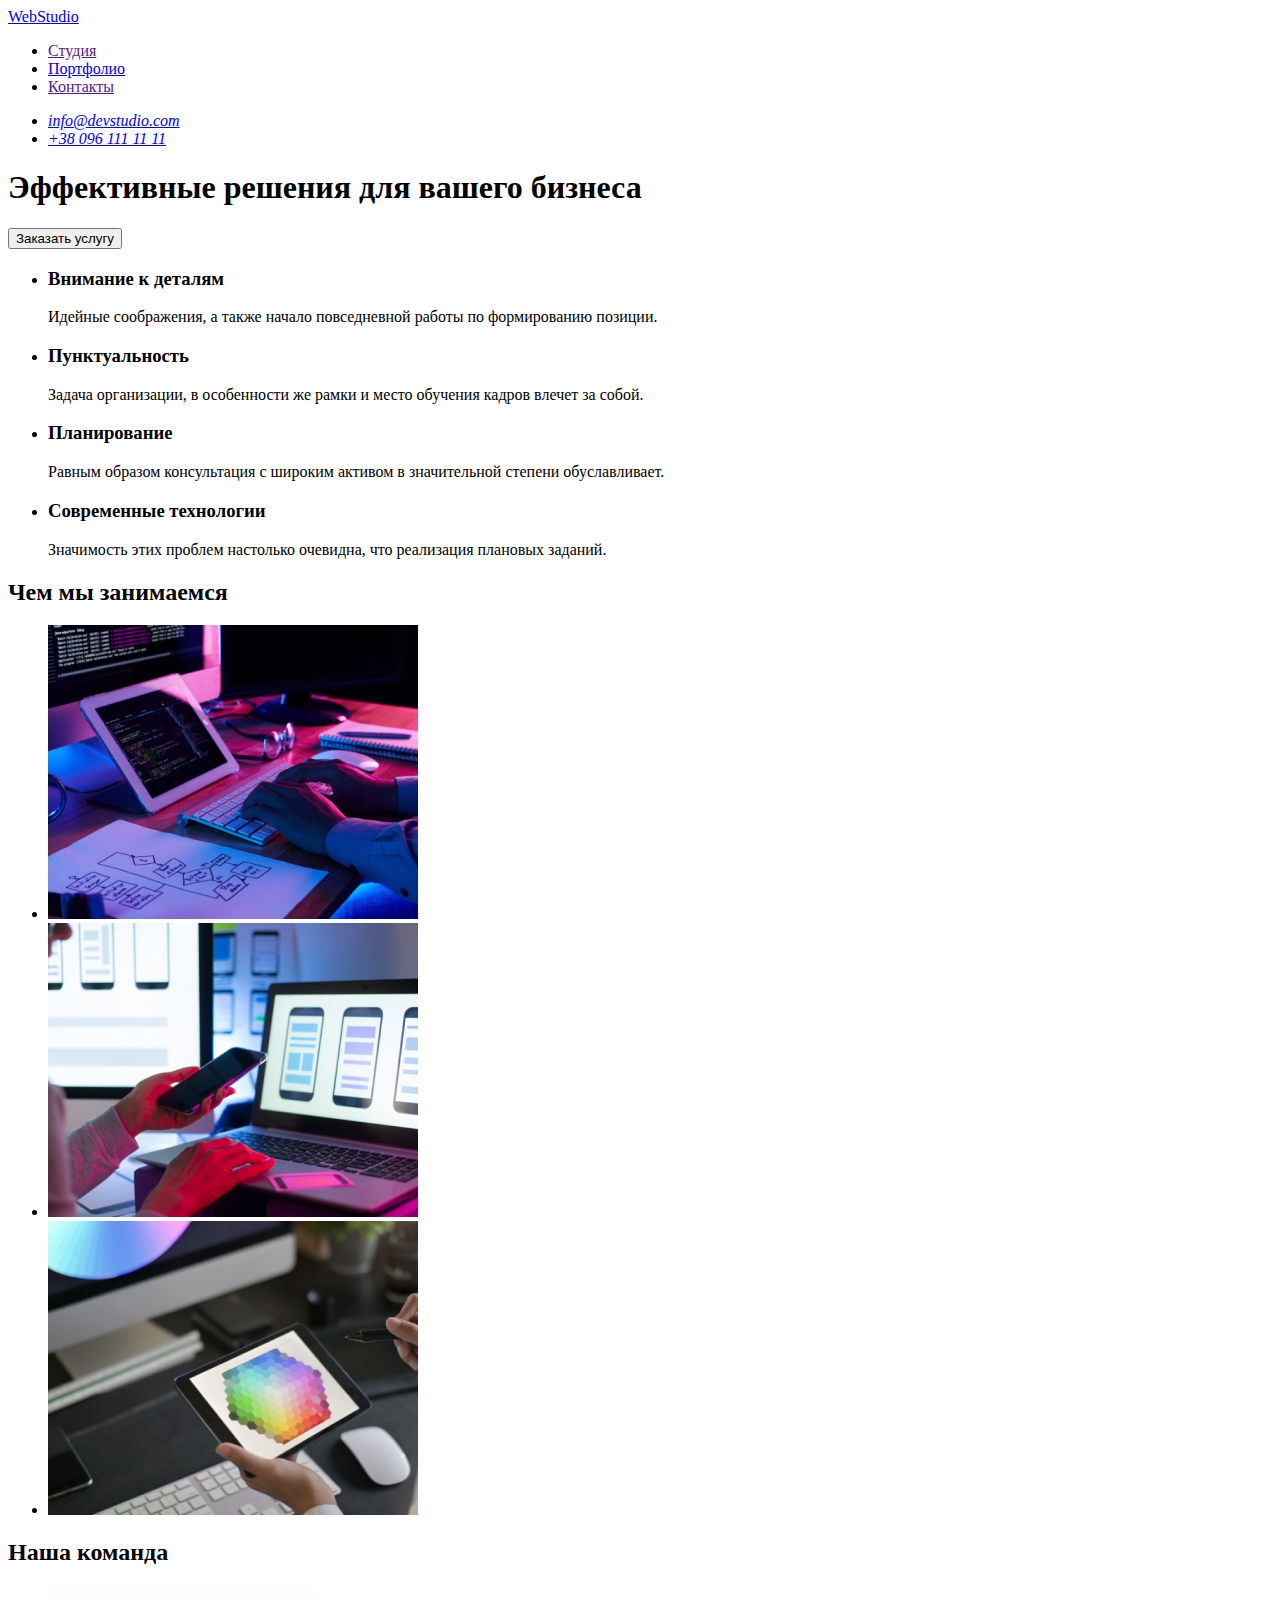
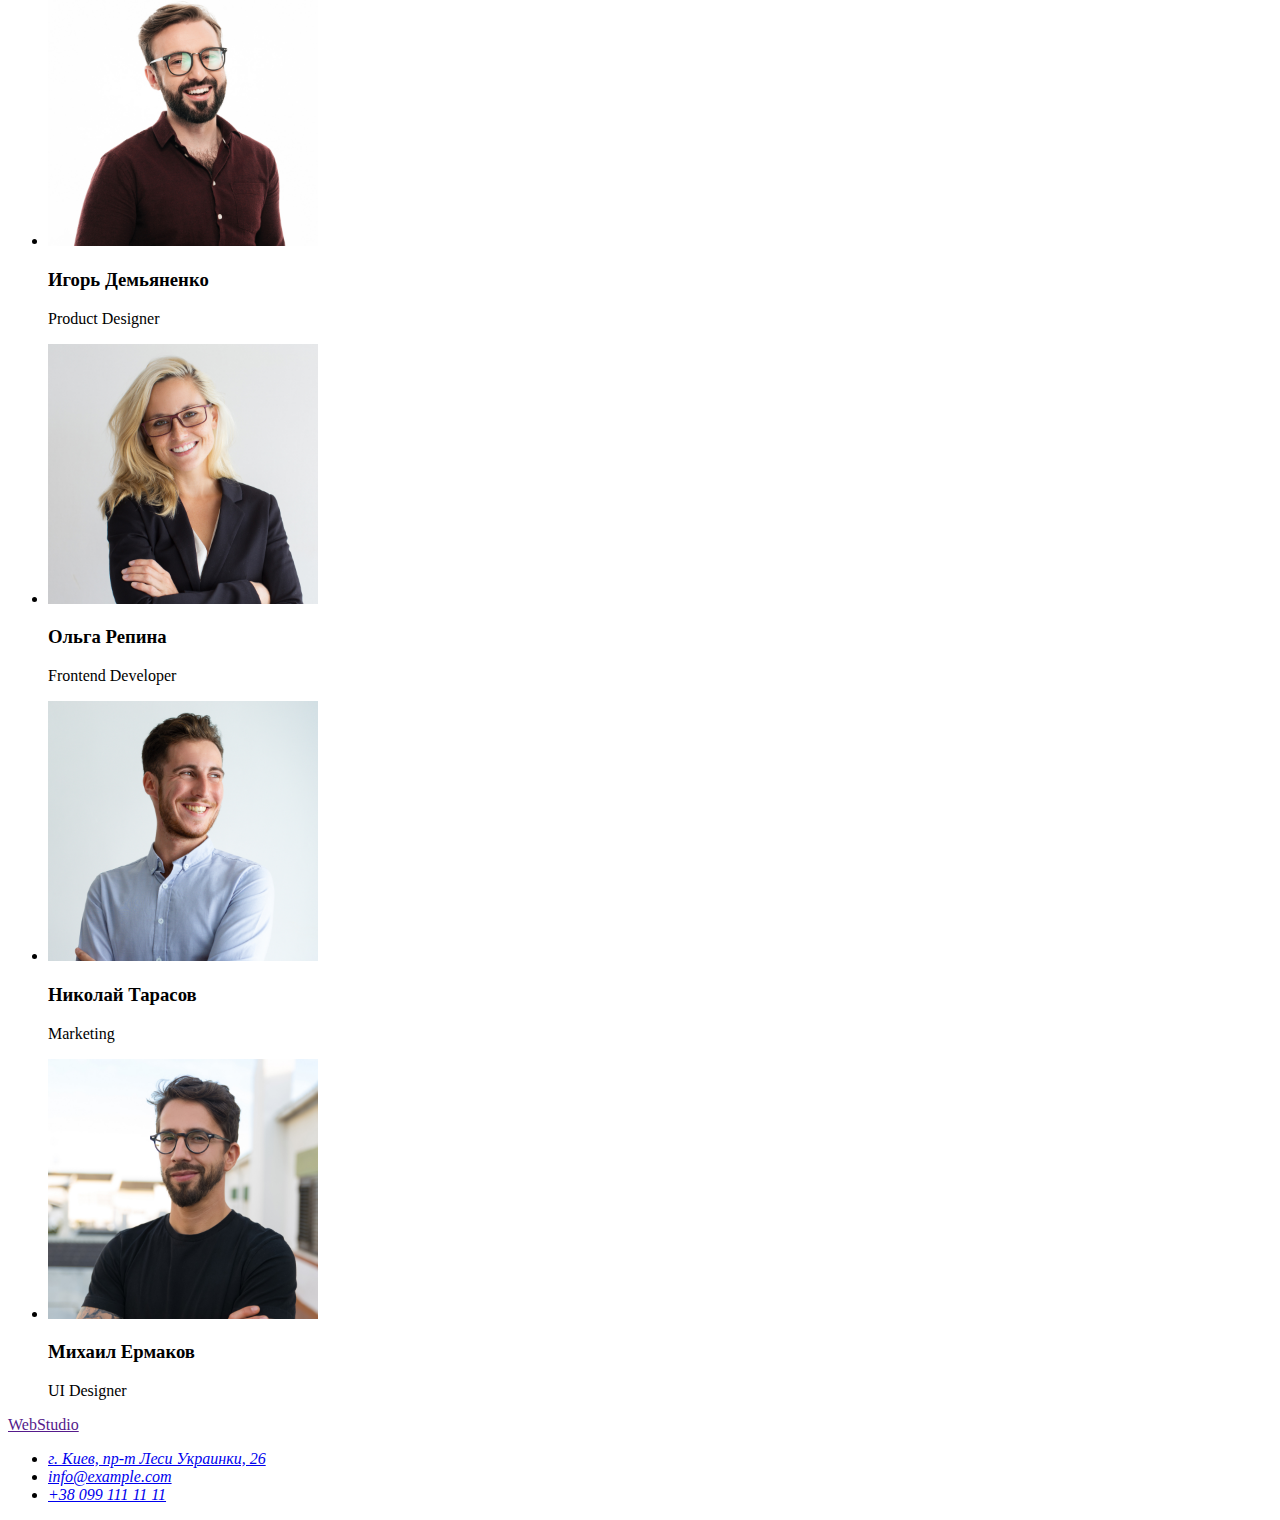
==== index.html @ 6bf0b248 "pазмечает html" ====
<!DOCTYPE html>
<html lang="ru">
  <head>
    <meta charset="UTF-8" />
    <meta name="viewport" content="width=device-width, initial-scale=1.0" />
    <title>Веб Студия</title>
    <link rel="stylesheet" href="./css/styles.css" />
  </head>
  <body>
    <!--HEADER-->
    <!-- Можно ли писать заголовок страницы с пробелом?-->
    <header>
      <nav>
        <a href="./index.html" lang="en">WebStudio</a>
        <ul>
          <li>
            <a href="">Студия</a>
          </li>
          <li>
            <a href="./portfolio.html">Портфолио</a>
          </li>
          <li>
            <a href="">Контакты</a>
          </li>
        </ul>
      </nav>
      <address>
        <ul>
          <li>
            <a href="mailto:info@devstudio.com">info@devstudio.com</a>
          </li>
          <li><a href="tel:+380961111111">+38 096 111 11 11</a></li>
        </ul>
      </address>
    </header>
    <main>
      <!--HERO-->
      <div>
        <h1>Эффективные решения для вашего бизнеса</h1>
        <button type="button">Заказать услугу</button>
      </div>
      <!--ADVANTAGES-->
      <section>
        <h2 hidden>Преимущества</h2>
        <ul>
          <li>
            <h3>Внимание к деталям</h3>
            <p>Идейные соображения, а также начало повседневной работы по формированию позиции.</p>
          </li>
          <li>
            <h3>Пунктуальность</h3>
            <p>
              Задача организации, в особенности же рамки и место обучения кадров влечет за собой.
            </p>
          </li>
          <li>
            <h3>Планирование</h3>
            <p>
              Равным образом консультация с широким активом в значительной степени обуславливает.
            </p>
          </li>
          <li>
            <h3>Современные технологии</h3>
            <p>Значимость этих проблем настолько очевидна, что реализация плановых заданий.</p>
          </li>
        </ul>
      </section>
      <!--What are we doing-->
      <section>
        <h2>Чем мы занимаемся</h2>
        <ul>
          <li>
            <img
              src="./images/img1.jpg"
              alt="Создание проекта на бумаге"
              height="294"
              width="370"
            />
          </li>
          <li><img src="./images/img2.jpg" alt="Реализация проекта" height="294" width="370" /></li>
          <li>
            <img
              src="./images/img3.jpg"
              alt="Проработка деталей проекта"
              height="294"
              width="370"
            />
          </li>
        </ul>
      </section>
      <!--OUR TEAM-->
      <section>
        <h2>Наша команда</h2>
        <ul>
          <li>
            <img
              src="./images/photo-card1.jpg"
              alt="Фото Игоря Демьяненко"
              width="270"
              height="260"
            />
            <h3>Игорь Демьяненко</h3>
            <p lang="en">Product Designer</p>
          </li>
          <li>
            <img src="./images/photo-card2.jpg" alt="Фото Ольги Репиной" height="260" width="270" />
            <h3>Ольга Репина</h3>
            <p lang="en">Frontend Developer</p>
          </li>
          <li>
            <img
              src="./images/photo-card3.jpg"
              alt="Фото Николая Тарасова"
              height="260"
              width="270"
            />
            <h3>Николай Тарасов</h3>
            <p lang="en">Marketing</p>
          </li>
          <li>
            <img
              src="./images/photo-card4.jpg"
              alt="Фото Михаила Ермакова"
              height="260"
              width="270"
            />
            <h3>Михаил Ермаков</h3>
            <p lang="en">UI Designer</p>
          </li>
        </ul>
      </section>
    </main>
    <!--Footer-->
    <footer>
      <a href="" lang="en">WebStudio</a>
      <address>
        <ul>
          <li>
            <a href="https://goo.gl/maps/AMjvVCBeMiwhVF9F8" target="_blank"
              >г. Киев, пр-т Леси Украинки, 26</a
            >
          </li>
          <li><a href="mailto:info@example.com">info@example.com</a></li>
          <li><a href="tel:+380991111111">+38 099 111 11 11</a></li>
        </ul>
      </address>
    </footer>
  </body>
</html>
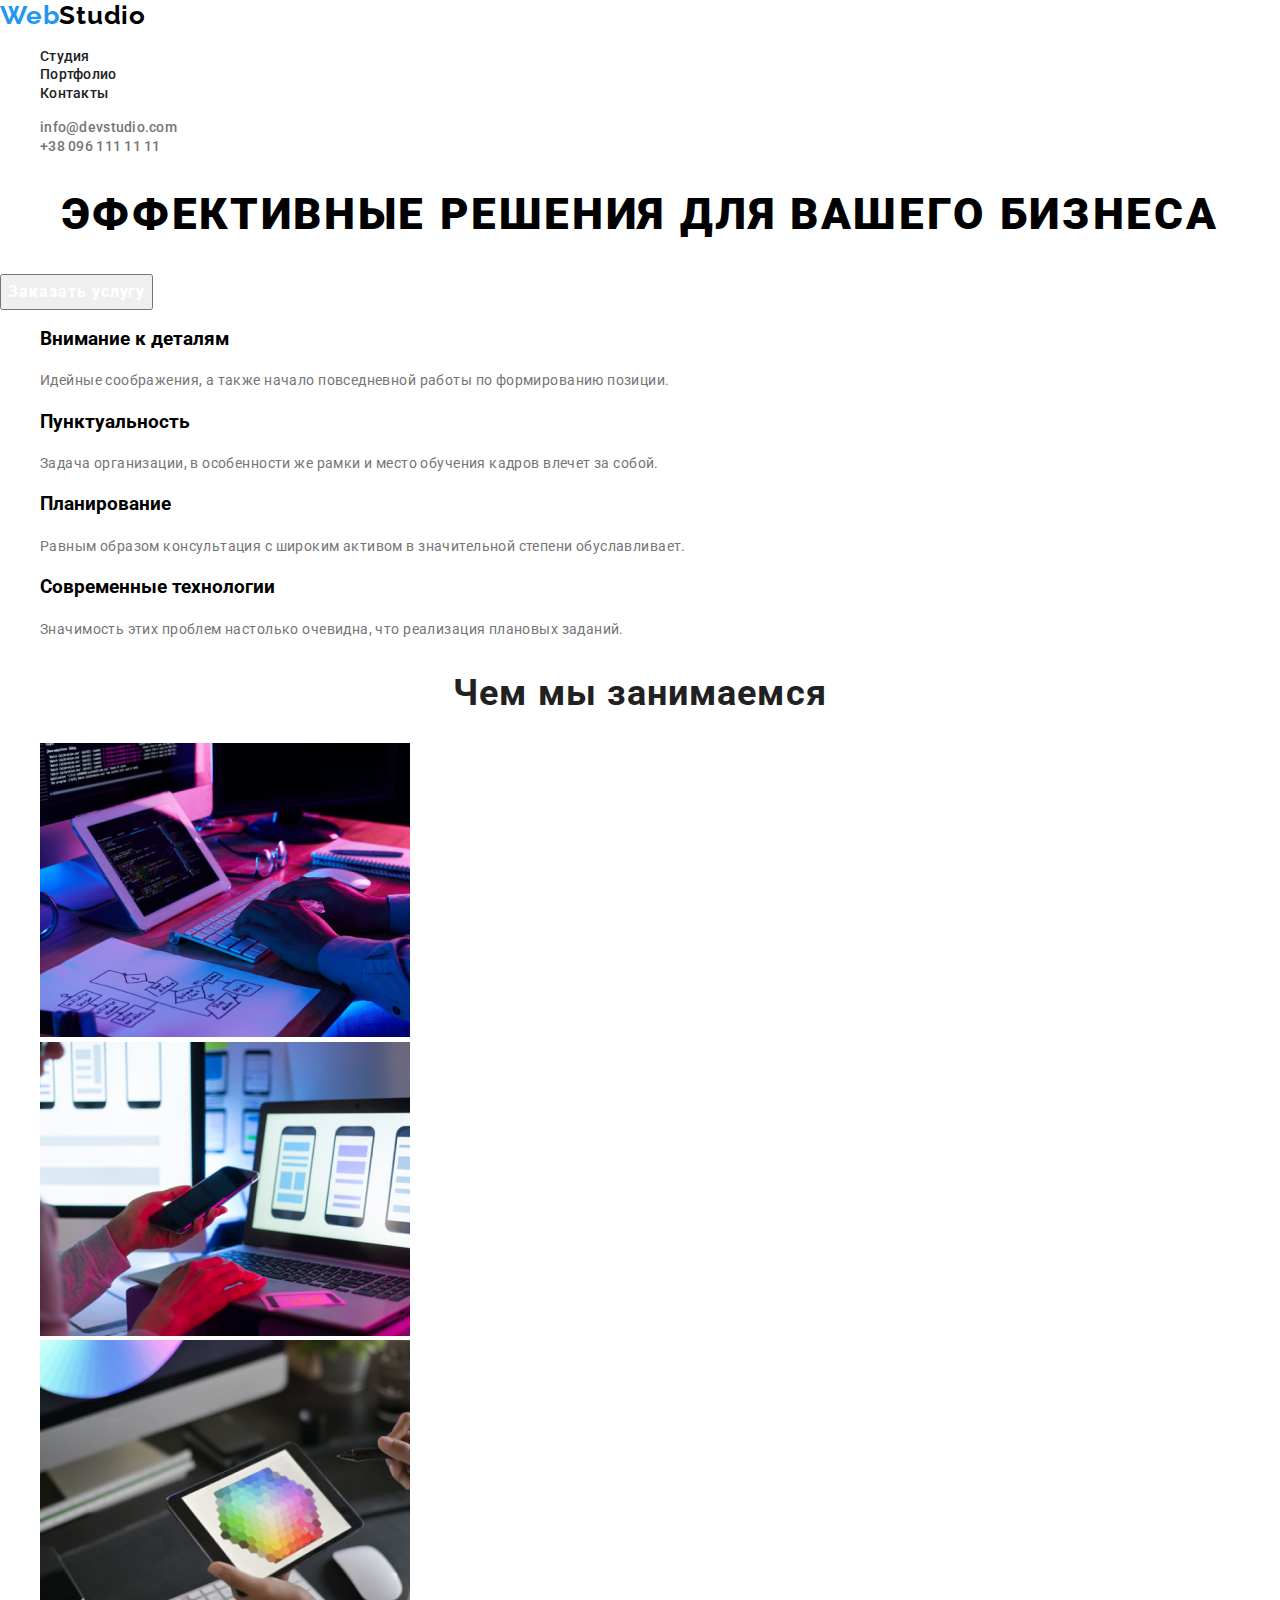
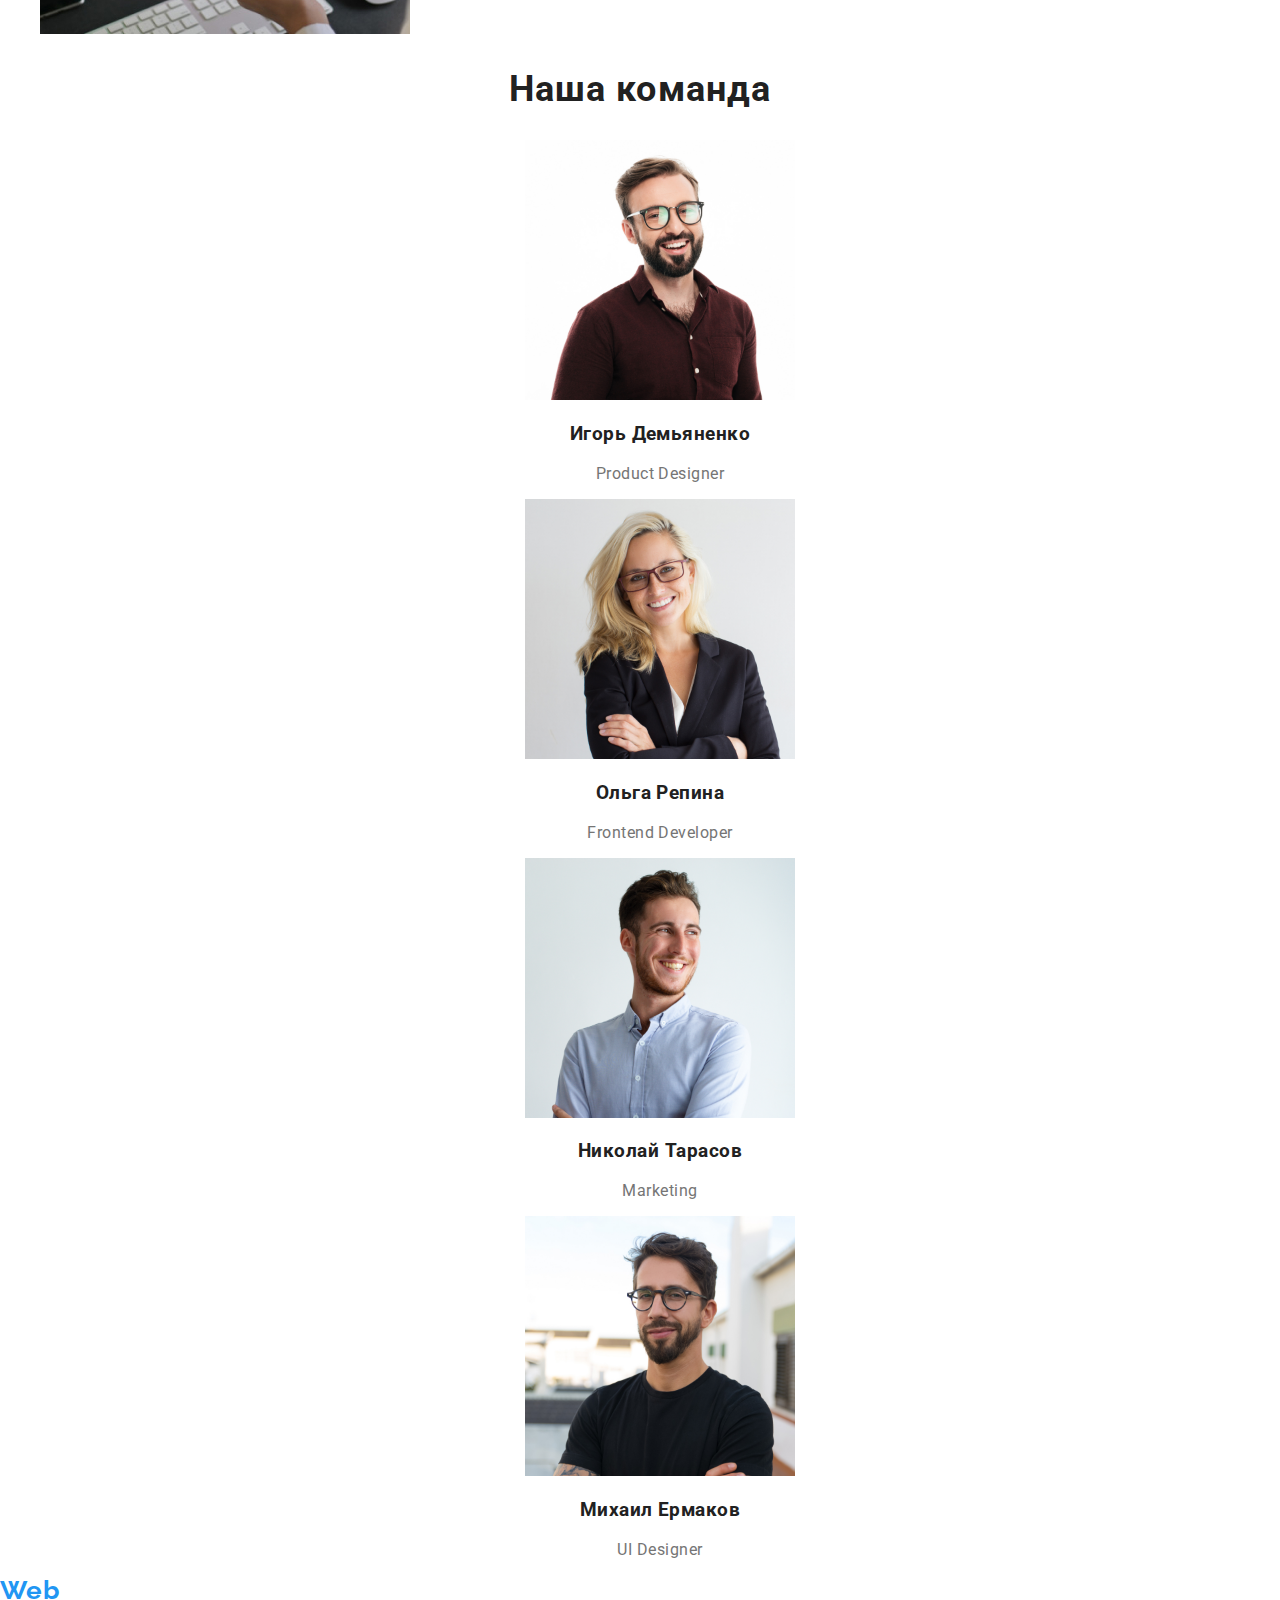
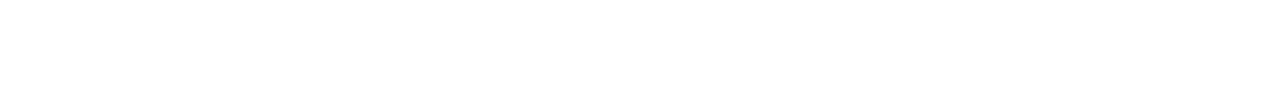
==== commit d5fb26c2: "стилизирует документ с помощью css" ====
--- a/index.html
+++ b/index.html
@@ -4,82 +4,110 @@
     <meta charset="UTF-8" />
     <meta name="viewport" content="width=device-width, initial-scale=1.0" />
     <title>Веб Студия</title>
+    <link
+      rel="stylesheet"
+      href="https://cdnjs.cloudflare.com/ajax/libs/modern-normalize/1.0.0/modern-normalize.css"
+    />
+    <link
+      href="https://fonts.googleapis.com/css2?family=Raleway:wght@700&family=Roboto:wght@400;500;700;900&display=swap"
+      rel="stylesheet"
+    />
     <link rel="stylesheet" href="./css/styles.css" />
   </head>
   <body>
     <!--HEADER-->
     <!-- Можно ли писать заголовок страницы с пробелом?-->
-    <header>
-      <nav>
-        <a href="./index.html" lang="en">WebStudio</a>
-        <ul>
-          <li>
-            <a href="">Студия</a>
+    <header class="header">
+      <nav class="navigation">
+        <a class="logo link logo-color-light-theme" href="./index.html" lang="en">
+          <span class="logo-color">Web</span>Studio</a
+        >
+        <ul class="navigation-list list">
+          <li class="navigation-list-item">
+            <a class="navigation-list-link link" href="">Студия</a>
           </li>
-          <li>
-            <a href="./portfolio.html">Портфолио</a>
+          <li class="navigation-list-item">
+            <a class="navigation-list-link link" href="./portfolio.html">Портфолио</a>
           </li>
-          <li>
-            <a href="">Контакты</a>
+          <li class="navigation-list-item">
+            <a class="navigation-list-link link" href="">Контакты</a>
           </li>
         </ul>
       </nav>
-      <address>
-        <ul>
-          <li>
-            <a href="mailto:info@devstudio.com">info@devstudio.com</a>
+      <address class="address">
+        <ul class="address-list list">
+          <li class="address-list-item">
+            <a class="address-list-link link" href="mailto:info@devstudio.com"
+              >info@devstudio.com</a
+            >
           </li>
-          <li><a href="tel:+380961111111">+38 096 111 11 11</a></li>
+          <li class="address-link-item">
+            <a class="address-list-link link" href="tel:+380961111111">+38 096 111 11 11</a>
+          </li>
         </ul>
       </address>
     </header>
     <main>
       <!--HERO-->
-      <div>
-        <h1>Эффективные решения для вашего бизнеса</h1>
-        <button type="button">Заказать услугу</button>
+      <div class="hero">
+        <h1 class="hero-title">Эффективные решения для вашего бизнеса</h1>
+        <button class="modal-btn" type="button">Заказать услугу</button>
       </div>
       <!--ADVANTAGES-->
-      <section>
+      <section class="advantages">
         <h2 hidden>Преимущества</h2>
-        <ul>
-          <li>
-            <h3>Внимание к деталям</h3>
-            <p>Идейные соображения, а также начало повседневной работы по формированию позиции.</p>
+        <ul class="advantages-list list">
+          <li class="adventages-list-item">
+            <h3 class="adventages-list-title">Внимание к деталям</h3>
+            <p class="adventages-list-description">
+              Идейные соображения, а также начало повседневной работы по формированию позиции.
+            </p>
           </li>
-          <li>
-            <h3>Пунктуальность</h3>
-            <p>
+          <li class="adventages-list-item">
+            <h3 class="adventages-list-title">Пунктуальность</h3>
+            <p class="adventages-list-description">
               Задача организации, в особенности же рамки и место обучения кадров влечет за собой.
             </p>
           </li>
-          <li>
-            <h3>Планирование</h3>
-            <p>
+          <li class="adventages-list-item">
+            <h3 class="adventages-list-title">Планирование</h3>
+            <p class="adventages-list-description">
               Равным образом консультация с широким активом в значительной степени обуславливает.
             </p>
           </li>
-          <li>
-            <h3>Современные технологии</h3>
-            <p>Значимость этих проблем настолько очевидна, что реализация плановых заданий.</p>
+          <li class="adventages-list-item">
+            <h3 class="adventages-list-title">Современные технологии</h3>
+            <p class="adventages-list-description">
+              Значимость этих проблем настолько очевидна, что реализация плановых заданий.
+            </p>
           </li>
         </ul>
       </section>
       <!--What are we doing-->
-      <section>
-        <h2>Чем мы занимаемся</h2>
-        <ul>
-          <li>
+      <section class="examples">
+        <h2 class="title">Чем мы занимаемся</h2>
+        <ul class="examples-list list">
+          <li class="examples-list-item">
             <img
+              class="examples-list-img"
               src="./images/img1.jpg"
               alt="Создание проекта на бумаге"
               height="294"
               width="370"
             />
           </li>
-          <li><img src="./images/img2.jpg" alt="Реализация проекта" height="294" width="370" /></li>
-          <li>
+          <li class="examples-list-item">
             <img
+              class="examples-list-img"
+              src="./images/img2.jpg"
+              alt="Реализация проекта"
+              height="294"
+              width="370"
+            />
+          </li>
+          <li class="examples-list-item">
+            <img
+              class="examples-list-img"
               src="./images/img3.jpg"
               alt="Проработка деталей проекта"
               height="294"
@@ -89,59 +117,81 @@
         </ul>
       </section>
       <!--OUR TEAM-->
-      <section>
-        <h2>Наша команда</h2>
-        <ul>
-          <li>
+      <section class="team">
+        <h2 class="title">Наша команда</h2>
+        <ul class="team-list list">
+          <li class="team-list-item">
             <img
+              class="team-list-img"
               src="./images/photo-card1.jpg"
               alt="Фото Игоря Демьяненко"
               width="270"
               height="260"
             />
-            <h3>Игорь Демьяненко</h3>
-            <p lang="en">Product Designer</p>
+            <h3 class="team-list-title">Игорь Демьяненко</h3>
+            <p class="team-list-description" lang="en">Product Designer</p>
           </li>
-          <li>
-            <img src="./images/photo-card2.jpg" alt="Фото Ольги Репиной" height="260" width="270" />
-            <h3>Ольга Репина</h3>
-            <p lang="en">Frontend Developer</p>
+          <li class="team-list-item">
+            <img
+              class="team-list-img"
+              src="./images/photo-card2.jpg"
+              alt="Фото Ольги Репиной"
+              height="260"
+              width="270"
+            />
+            <h3 class="team-list-title">Ольга Репина</h3>
+            <p class="team-list-description" lang="en">Frontend Developer</p>
           </li>
-          <li>
+          <li class="team-list-item">
             <img
+              class="team-list-img"
               src="./images/photo-card3.jpg"
               alt="Фото Николая Тарасова"
               height="260"
               width="270"
             />
-            <h3>Николай Тарасов</h3>
-            <p lang="en">Marketing</p>
+            <h3 class="team-list-title">Николай Тарасов</h3>
+            <p class="team-list-description" lang="en">Marketing</p>
           </li>
-          <li>
+          <li class="team-list-item">
             <img
+              class="team-list-img"
               src="./images/photo-card4.jpg"
               alt="Фото Михаила Ермакова"
               height="260"
               width="270"
             />
-            <h3>Михаил Ермаков</h3>
-            <p lang="en">UI Designer</p>
+            <h3 class="team-list-title">Михаил Ермаков</h3>
+            <p class="team-list-description" lang="en">UI Designer</p>
           </li>
         </ul>
       </section>
     </main>
     <!--Footer-->
-    <footer>
-      <a href="" lang="en">WebStudio</a>
-      <address>
-        <ul>
-          <li>
-            <a href="https://goo.gl/maps/AMjvVCBeMiwhVF9F8" target="_blank"
+    <footer class="footer">
+      <a class="logo link logo-color-dark-theme" href="./index.html" lang="en">
+        <span class="logo-color">Web</span>Studio</a
+      >
+      <address class="address-footer">
+        <ul class="address-footer-list list">
+          <li class="address-footer-list-item">
+            <a
+              class="address-footer-img link footer-color-address-link"
+              href="https://goo.gl/maps/AMjvVCBeMiwhVF9F8"
+              target="_blank"
               >г. Киев, пр-т Леси Украинки, 26</a
             >
           </li>
-          <li><a href="mailto:info@example.com">info@example.com</a></li>
-          <li><a href="tel:+380991111111">+38 099 111 11 11</a></li>
+          <li class="address-footer-list-item">
+            <a class="navigation-list-link link footer-color-link" href="mailto:info@example.com"
+              >info@example.com</a
+            >
+          </li>
+          <li class="address-footer-list-item">
+            <a class="navigation-list-link link footer-color-link" href="tel:+380991111111"
+              >+38 099 111 11 11</a
+            >
+          </li>
         </ul>
       </address>
     </footer>
--- a/css/styles.css
+++ b/css/styles.css
@@ -0,0 +1,171 @@
+:root {
+  --accent-color: #2196f3;
+  --main-font: "Roboto", sans-serif;
+  --secondary-font: "Raleway", sans-serif;
+  --title-color: #212121;
+  --description-color: #757575;
+  --color-logo-dark-theme: #000000;
+  --footer-color-link: rgba(255, 255, 255, 0.6);
+  --color-modal-btn-address: #ffffff;
+}
+body {
+  font-family: var(--main-font);
+  font-style: normal;
+}
+.list {
+  list-style: none;
+}
+.link {
+  text-decoration: none;
+}
+.address {
+  font-style: normal;
+}
+/*================HEADER================== */
+.logo {
+  font-family: var(--secondary-font);
+  font-weight: 700;
+  font-size: 26px;
+  line-height: 1.192;
+  letter-spacing: 0.03em;
+}
+.logo-color-light-theme,
+.logo-color-light-theme:hover,
+.logo-color-light-theme:focus {
+  color: var(--color-logo-dark-theme);
+}
+.logo-color-dark-theme,
+.logo-color-dark-theme:hover,
+.logo-color-dark-theme:focus {
+  color: var(--color-modal-btn-address);
+}
+.logo-color {
+  color: var(--accent-color);
+}
+.navigation-list-link {
+  font-weight: 500;
+  font-size: 14px;
+  line-height: 1.143;
+  letter-spacing: 0.02em;
+  color: var(--title-color);
+}
+.address-list-link {
+  font-weight: 500;
+  font-size: 14px;
+  line-height: 1.143;
+  letter-spacing: 0.02em;
+  color: var(--description-color);
+}
+
+.navigation-list-link:hover,
+.navigation-list-link:focus {
+  color: var(--accent-color);
+}
+
+.address-list-link:hover,
+.address-list-link:focus {
+  color: var(--accent-color);
+}
+/*================END HEADER================== */
+
+/*================HERO================== */
+.hero-title {
+  font-weight: 900;
+  font-size: 44px;
+  line-height: 1.364;
+  text-align: center;
+  letter-spacing: 0.06em;
+  text-transform: uppercase;
+}
+.modal-btn {
+  font-family: var(--main-font);
+  font-style: normal;
+  font-weight: 700;
+  font-size: 16px;
+  line-height: 1.875;
+  display: flex;
+  align-items: center;
+  text-align: center;
+  letter-spacing: 0.06em;
+  color: var(--color-modal-btn-address);
+}
+/*================END HERO================== */
+
+/*================ADVANTAGES================== */
+.adv-list-title {
+  font-family: var(--main-font);
+  font-style: normal;
+  font-weight: 700;
+  font-size: 14px;
+  line-height: 1.143;
+  letter-spacing: 0.03em;
+  text-transform: uppercase;
+  color: var(--title-color);
+}
+.adventages-list-description {
+  font-weight: 400;
+  font-size: 14px;
+  line-height: 1.714;
+  letter-spacing: 0.03em;
+  color: var(--description-color);
+}
+/*===============END ADVANTAGES================== */
+
+/*=================OUR TEAM====================== */
+.title {
+  font-weight: 700;
+  font-size: 36px;
+  line-height: 1.167;
+  text-align: center;
+  letter-spacing: 0.03em;
+  color: var(--title-color);
+}
+.team-list-item {
+  font-weight: 500;
+  font-size: 16px;
+  line-height: 1.188;
+  text-align: center;
+  letter-spacing: 0.03em;
+  color: var(--title-color);
+}
+.team-list-description {
+  font-weight: normal;
+  font-size: 16px;
+  line-height: 1.188;
+  text-align: center;
+  letter-spacing: 0.03em;
+  color: var(--description-color);
+}
+/*===============END OUR TEAM===================== */
+
+/*=================FOOTER====================== */
+.footer-color-link {
+  color: var(--footer-color-link);
+}
+.footer-color-address-link {
+  color: var(--color-modal-btn-address);
+}
+.footer-color-address-link:hover,
+.footer-color-address-link:focus {
+  color: var(--accent-color);
+}
+/*=================END FOOTER====================== */
+
+/*=================PORTFOLIO====================== */
+.navigation-list-link-portfolio,
+.navigation-list-link-portfolio:hover {
+  color: var(--accent-color);
+}
+.tabs-list-link {
+  font-weight: 500;
+  font-size: 16px;
+  line-height: 1.625;
+  text-align: center;
+  letter-spacing: 0.03em;
+  color: var(--title-color);
+}
+.tabs-list-link:hover,
+.tabs-link-link:focus {
+  color: var(--color-modal-btn-address);
+}
+/*===============END PORTFOLIO==================== */
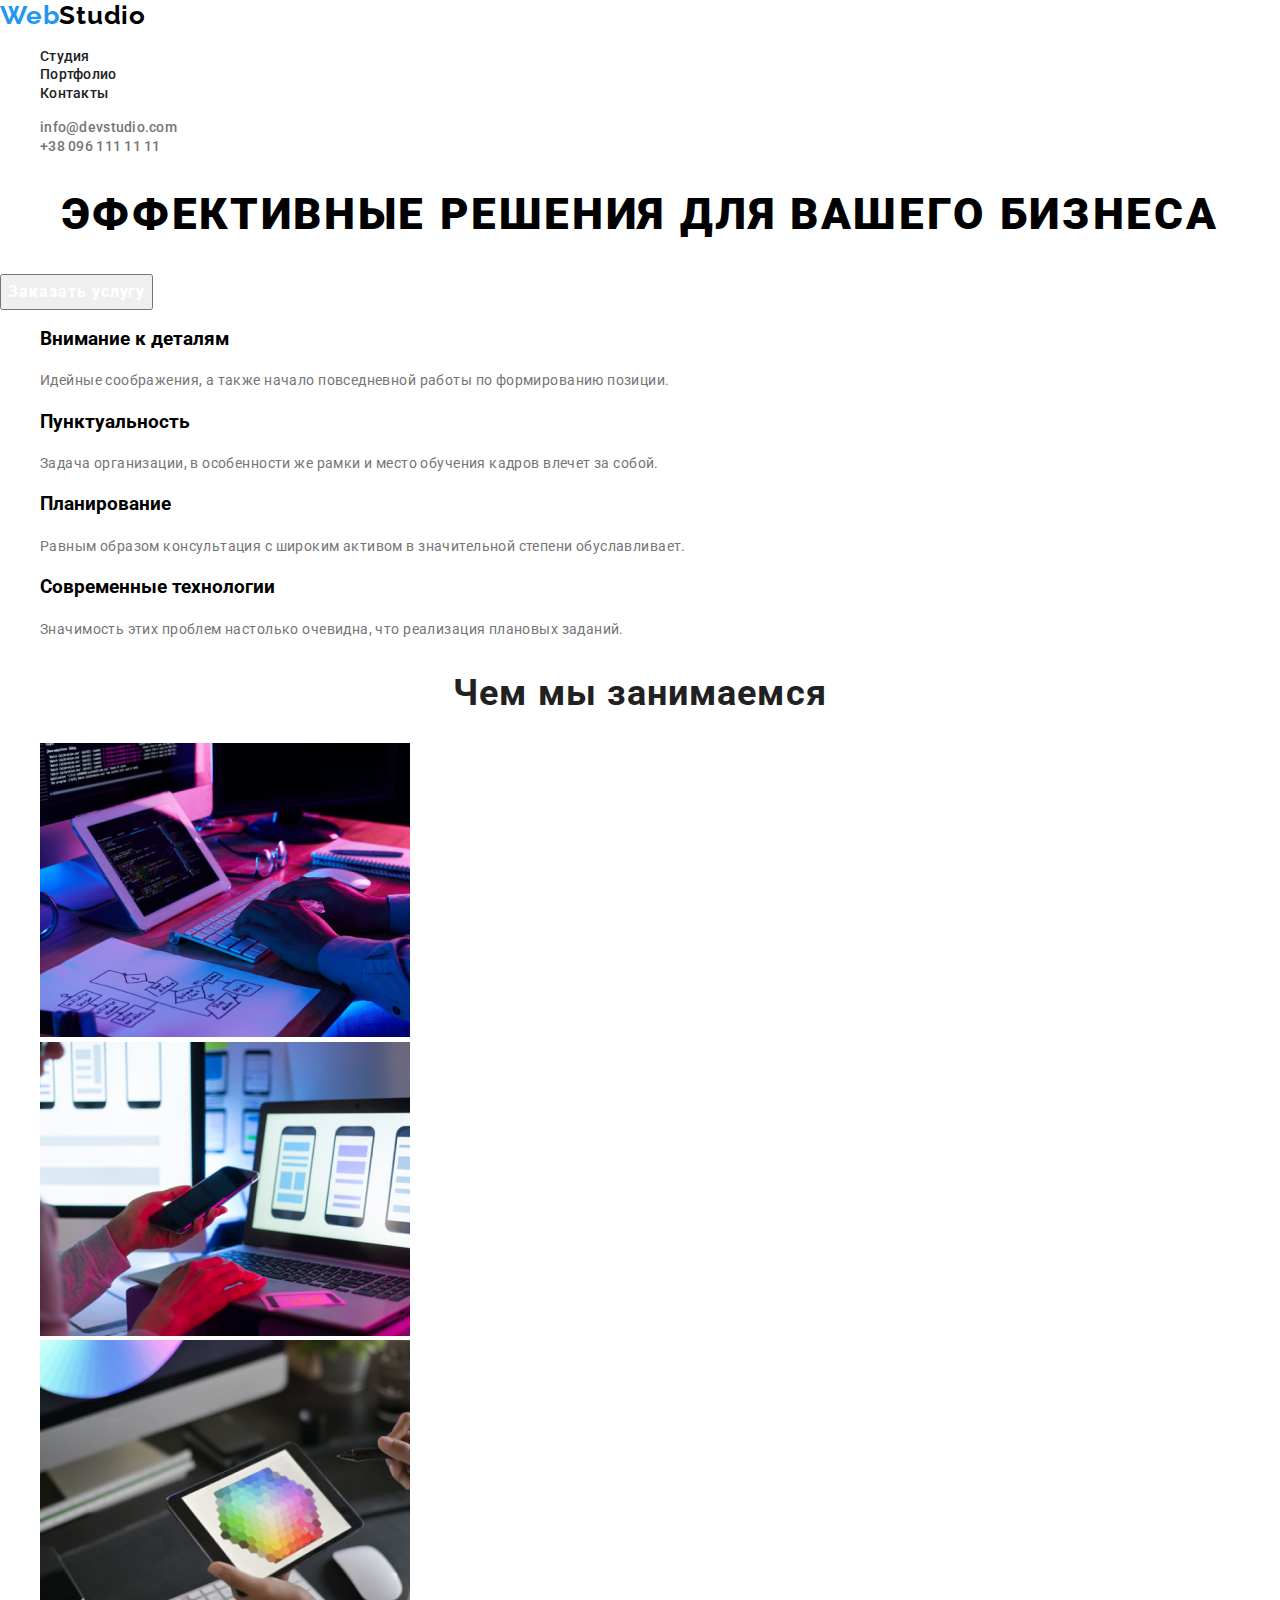
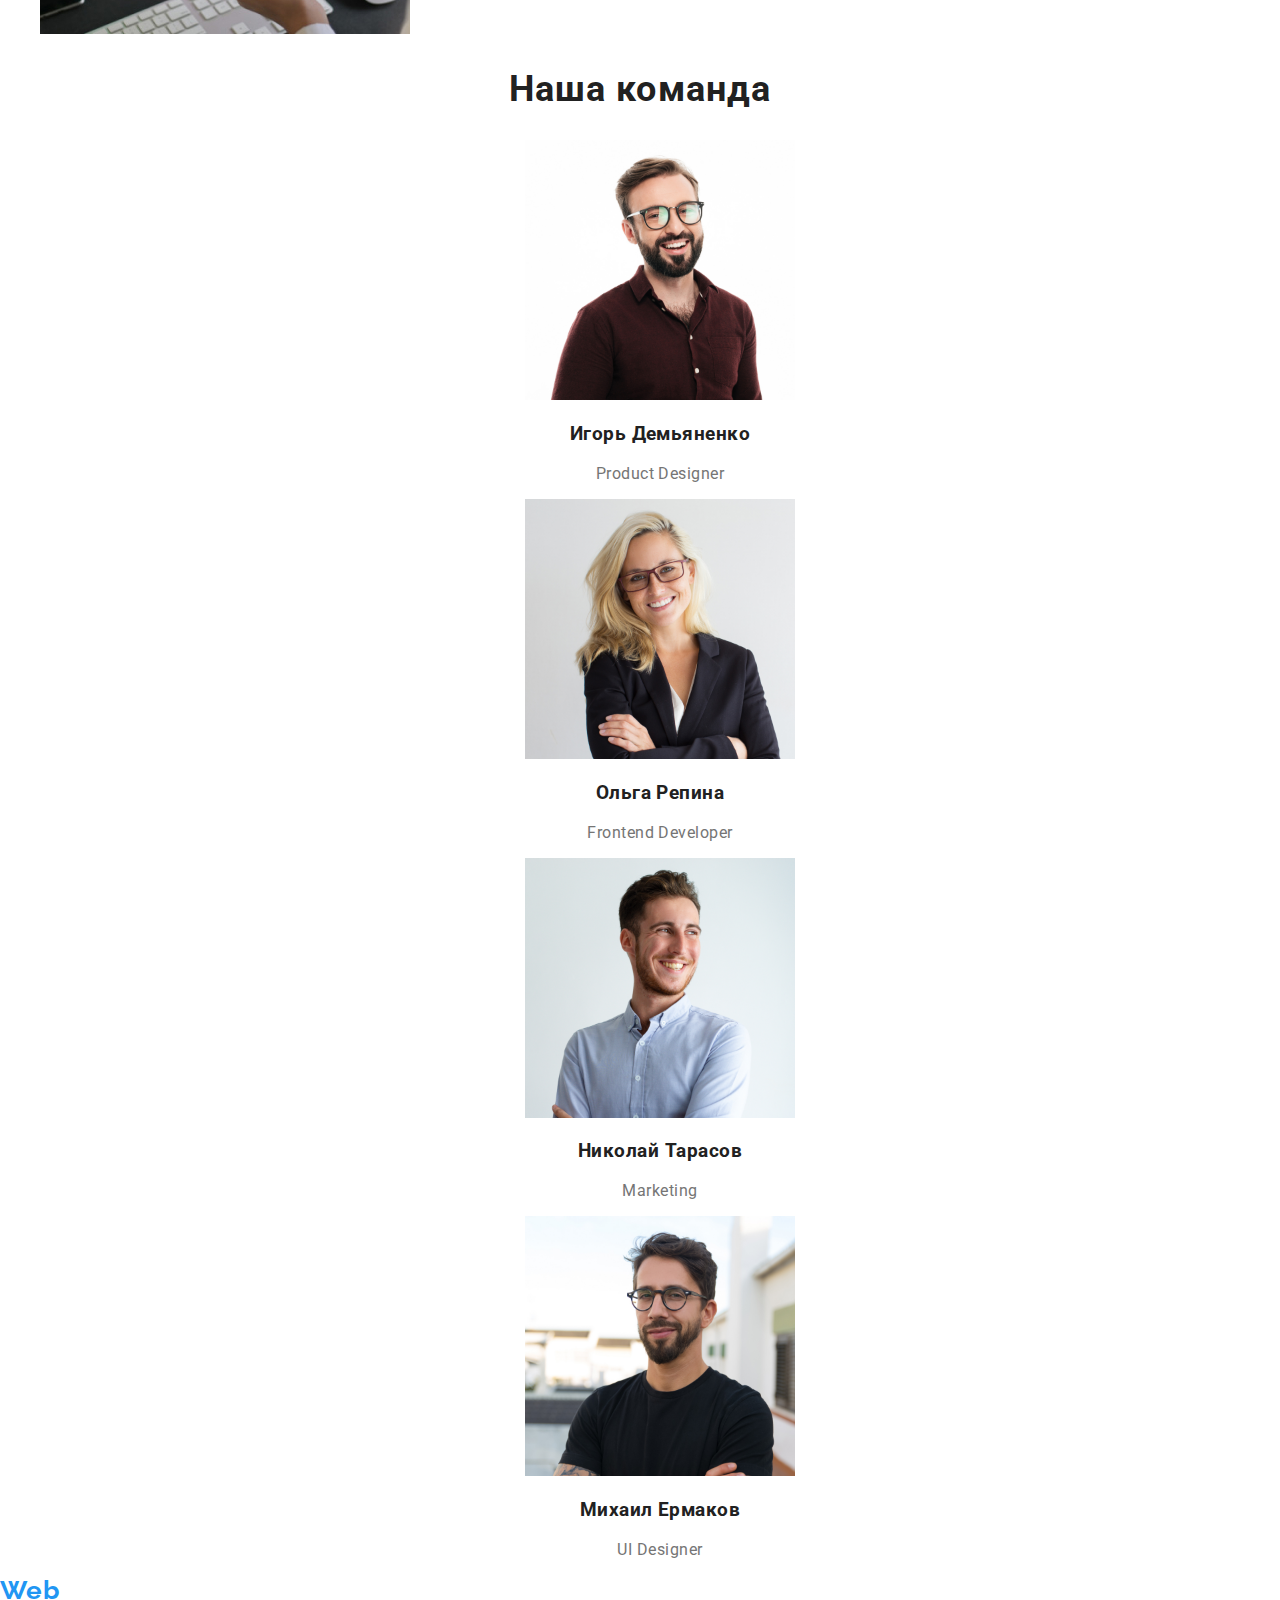
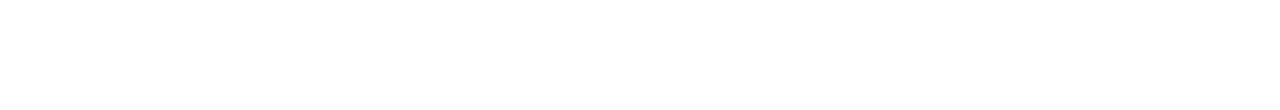
==== commit d6630281: "отображает в картинках заголовки и описание, отображает стили в фоотере" ====
--- a/index.html
+++ b/index.html
@@ -176,21 +176,17 @@
         <ul class="address-footer-list list">
           <li class="address-footer-list-item">
             <a
-              class="address-footer-img link footer-color-address-link"
+              class="address-footer-link link"
               href="https://goo.gl/maps/AMjvVCBeMiwhVF9F8"
               target="_blank"
               >г. Киев, пр-т Леси Украинки, 26</a
             >
           </li>
           <li class="address-footer-list-item">
-            <a class="navigation-list-link link footer-color-link" href="mailto:info@example.com"
-              >info@example.com</a
-            >
+            <a class="address-footer-link link" href="mailto:info@example.com">info@example.com</a>
           </li>
           <li class="address-footer-list-item">
-            <a class="navigation-list-link link footer-color-link" href="tel:+380991111111"
-              >+38 099 111 11 11</a
-            >
+            <a class="address-footer-link link" href="tel:+380991111111">+38 099 111 11 11</a>
           </li>
         </ul>
       </address>
--- a/css/styles.css
+++ b/css/styles.css
@@ -139,22 +139,40 @@
 /*===============END OUR TEAM===================== */
 
 /*=================FOOTER====================== */
-.footer-color-link {
+.address-footer-link {
+  font-family: Roboto;
+  font-style: normal;
+  font-weight: 400;
+  font-size: 14px;
+  line-height: 1.714;
+  letter-spacing: 0.03em;
   color: var(--footer-color-link);
 }
-.footer-color-address-link {
+.address-footer-link:hover,
+.address-footer-link:focus {
   color: var(--color-modal-btn-address);
 }
-.footer-color-address-link:hover,
-.footer-color-address-link:focus {
-  color: var(--accent-color);
-}
+
 /*=================END FOOTER====================== */
 
 /*=================PORTFOLIO====================== */
 .navigation-list-link-portfolio,
 .navigation-list-link-portfolio:hover {
   color: var(--accent-color);
+}
+.our-work-title {
+  font-weight: 700;
+  font-size: 18px;
+  line-height: 2;
+  letter-spacing: 0.06em;
+  color: vae(--title-color);
+}
+.our-work-description {
+  font-weight: 400;
+  font-size: 16px;
+  line-height: 1.875;
+  letter-spacing: 0.03em;
+  color: var(--description-color);
 }
 .tabs-list-link {
   font-weight: 500;
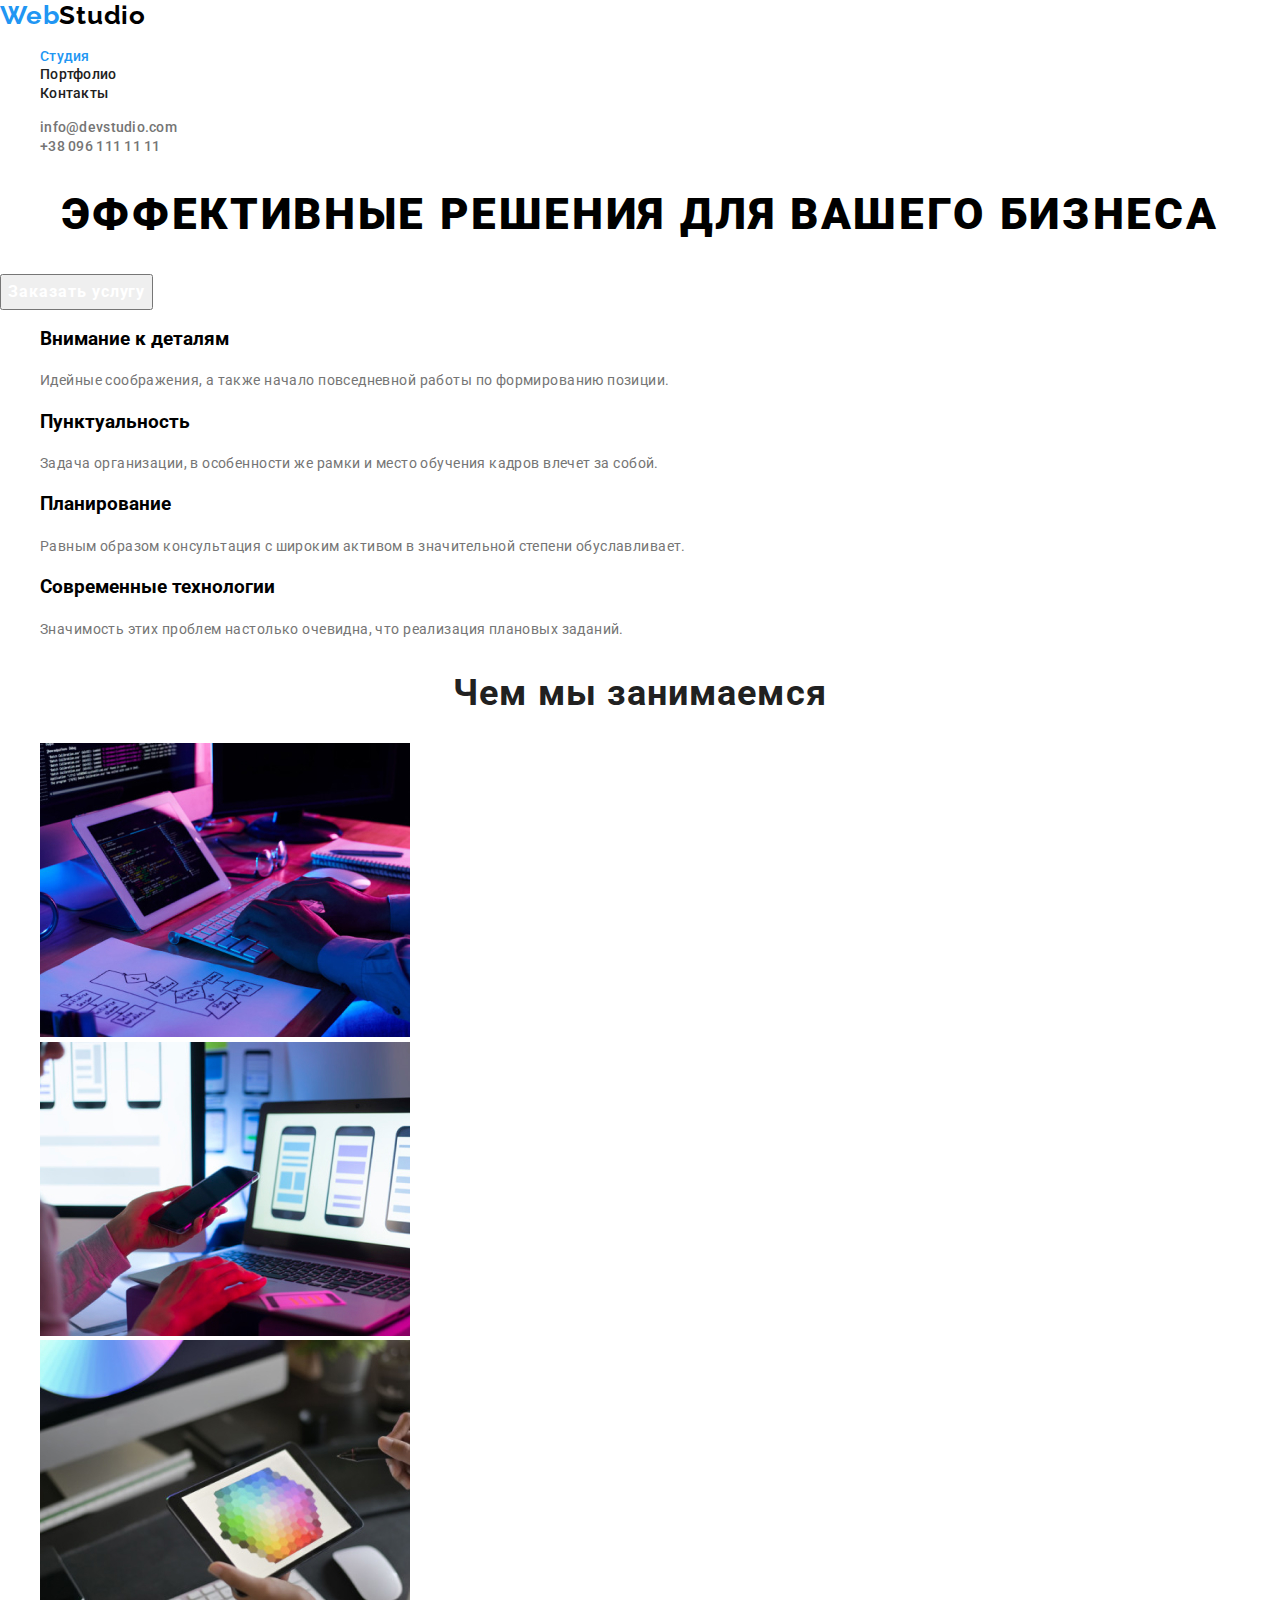
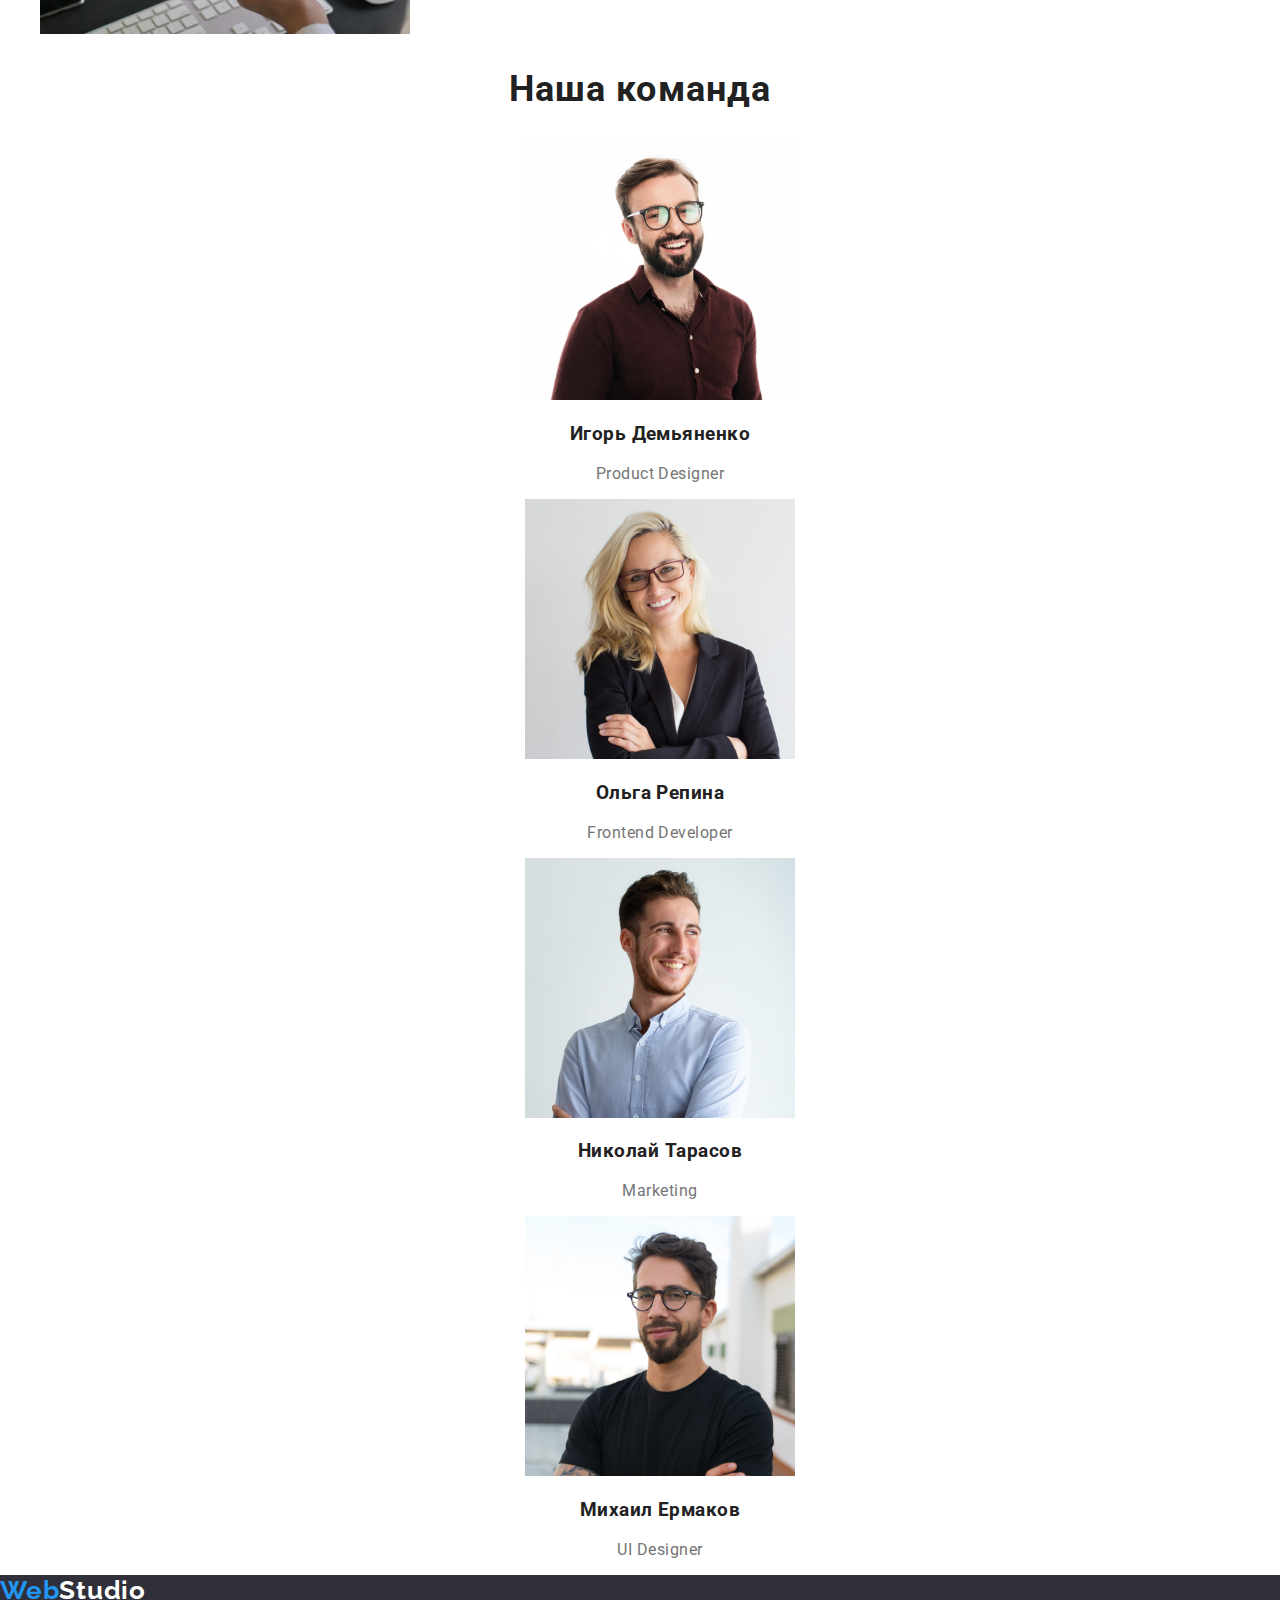
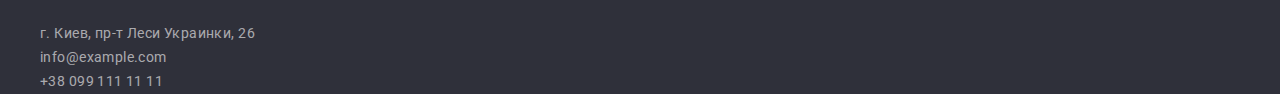
==== commit 36175538: "переходит по вкладке "Студия" на главную страницу" ====
--- a/index.html
+++ b/index.html
@@ -24,7 +24,7 @@
         >
         <ul class="navigation-list list">
           <li class="navigation-list-item">
-            <a class="navigation-list-link link" href="">Студия</a>
+            <a class="navigation-list-link link activ-navigation-tab" href="">Студия</a>
           </li>
           <li class="navigation-list-item">
             <a class="navigation-list-link link" href="./portfolio.html">Портфолио</a>
--- a/css/styles.css
+++ b/css/styles.css
@@ -7,6 +7,7 @@
   --color-logo-dark-theme: #000000;
   --footer-color-link: rgba(255, 255, 255, 0.6);
   --color-modal-btn-address: #ffffff;
+  --footer-color: #2f303a;
 }
 body {
   font-family: var(--main-font);
@@ -152,12 +153,14 @@
 .address-footer-link:focus {
   color: var(--color-modal-btn-address);
 }
+.footer {
+  background-color: var(--footer-color);
+}
 
 /*=================END FOOTER====================== */
 
 /*=================PORTFOLIO====================== */
-.navigation-list-link-portfolio,
-.navigation-list-link-portfolio:hover {
+.activ-navigation-tab {
   color: var(--accent-color);
 }
 .our-work-title {
